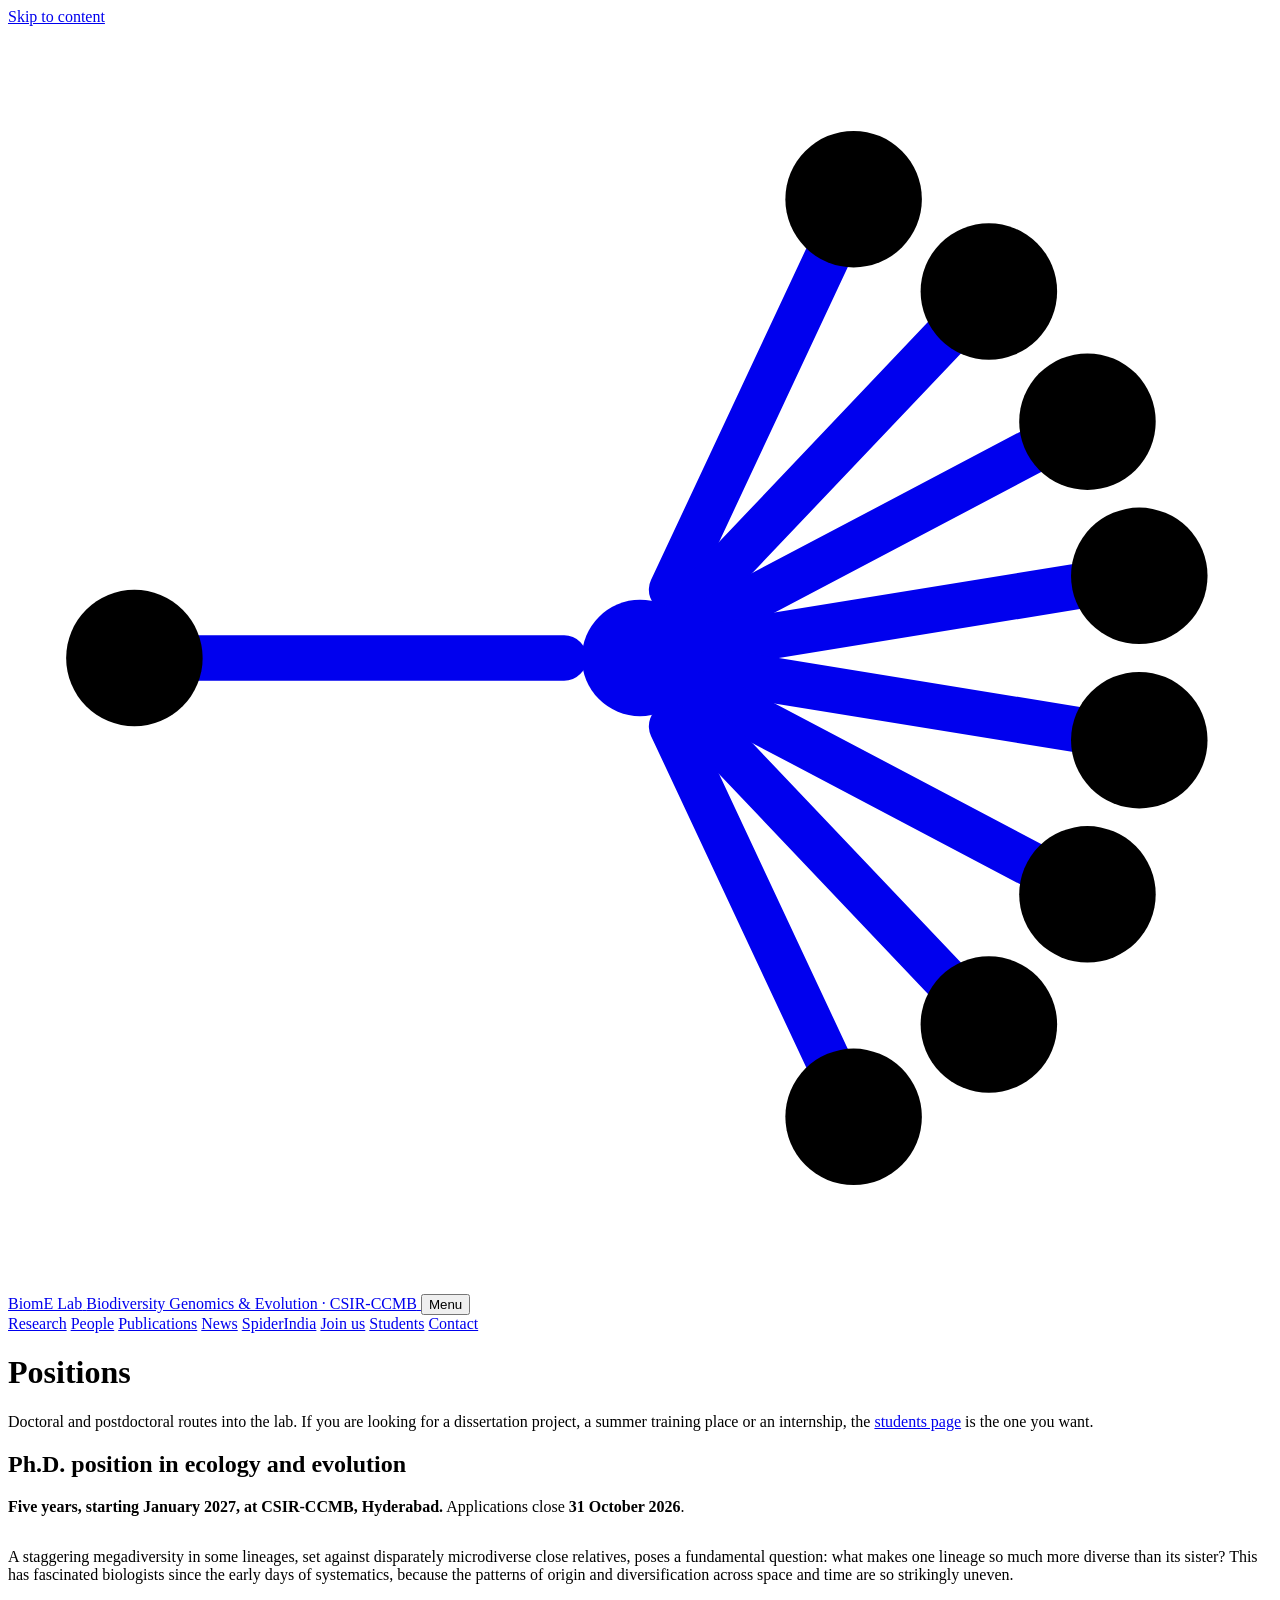
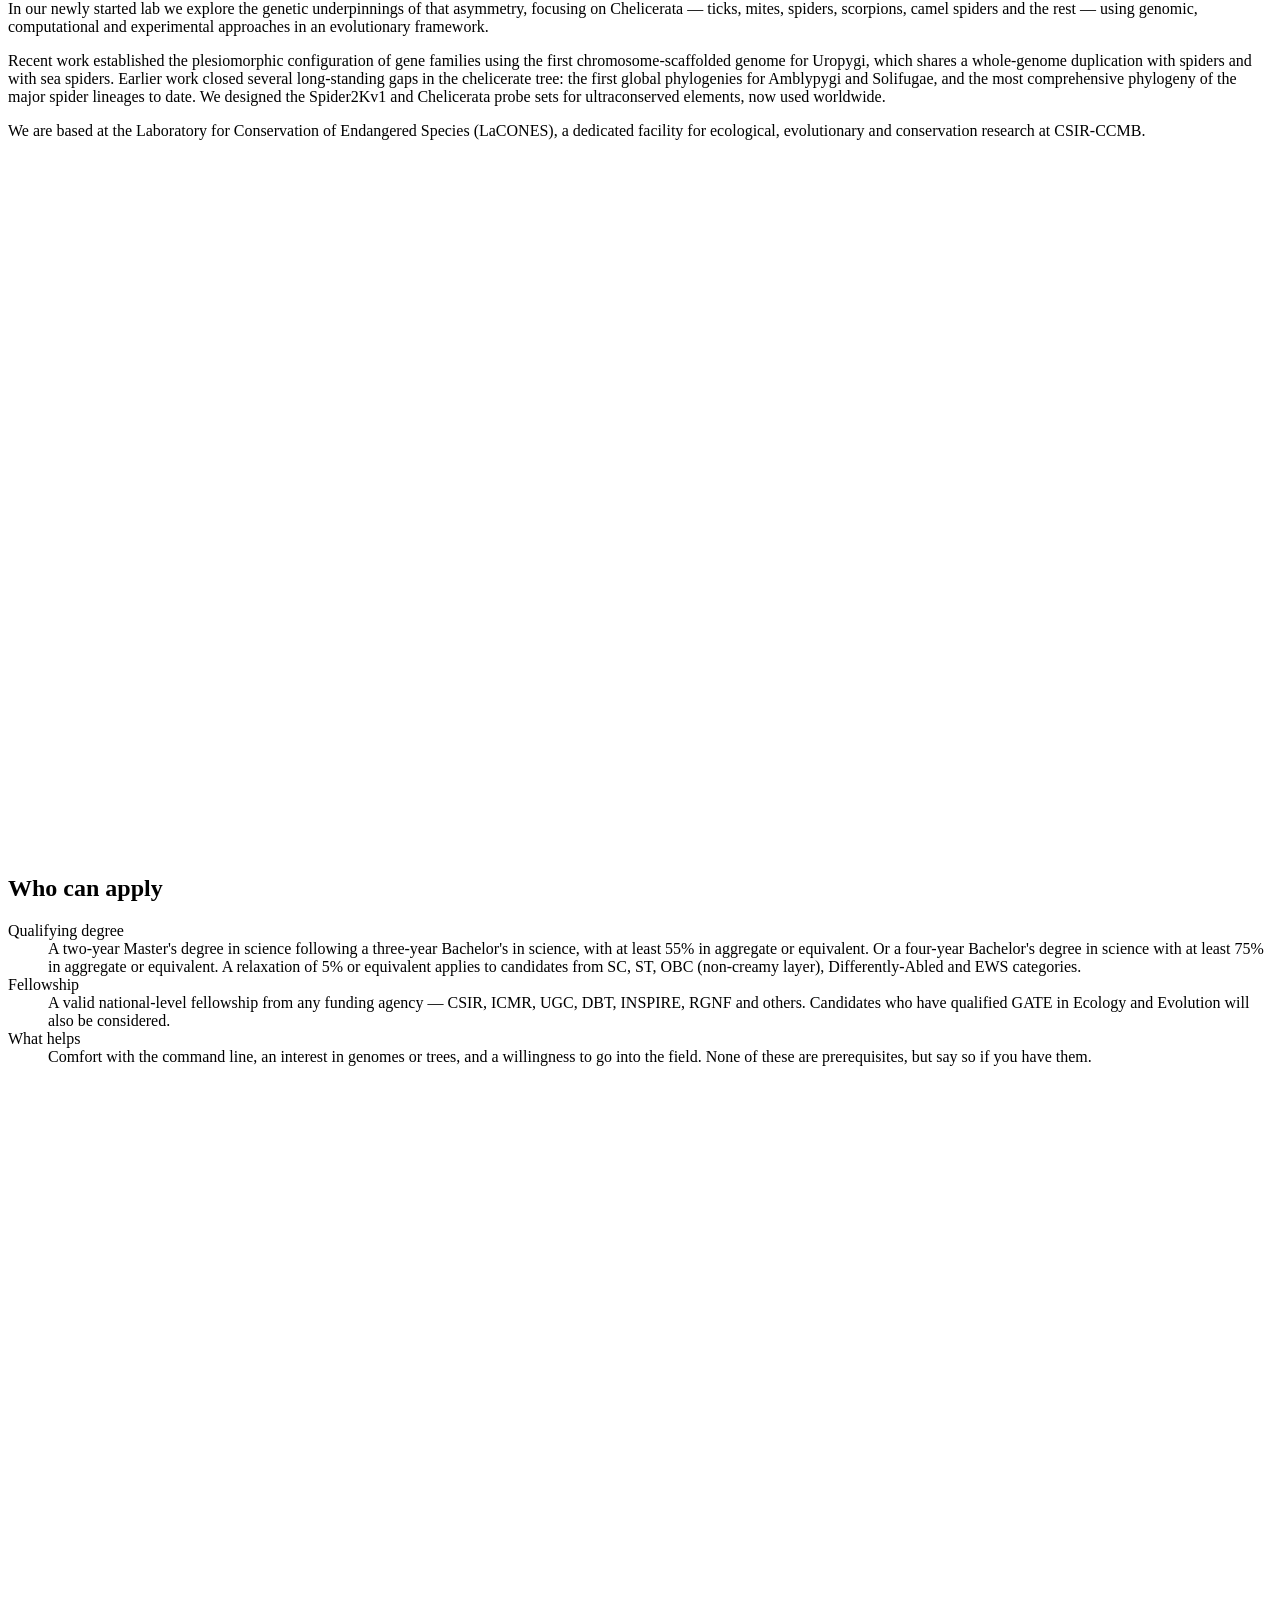
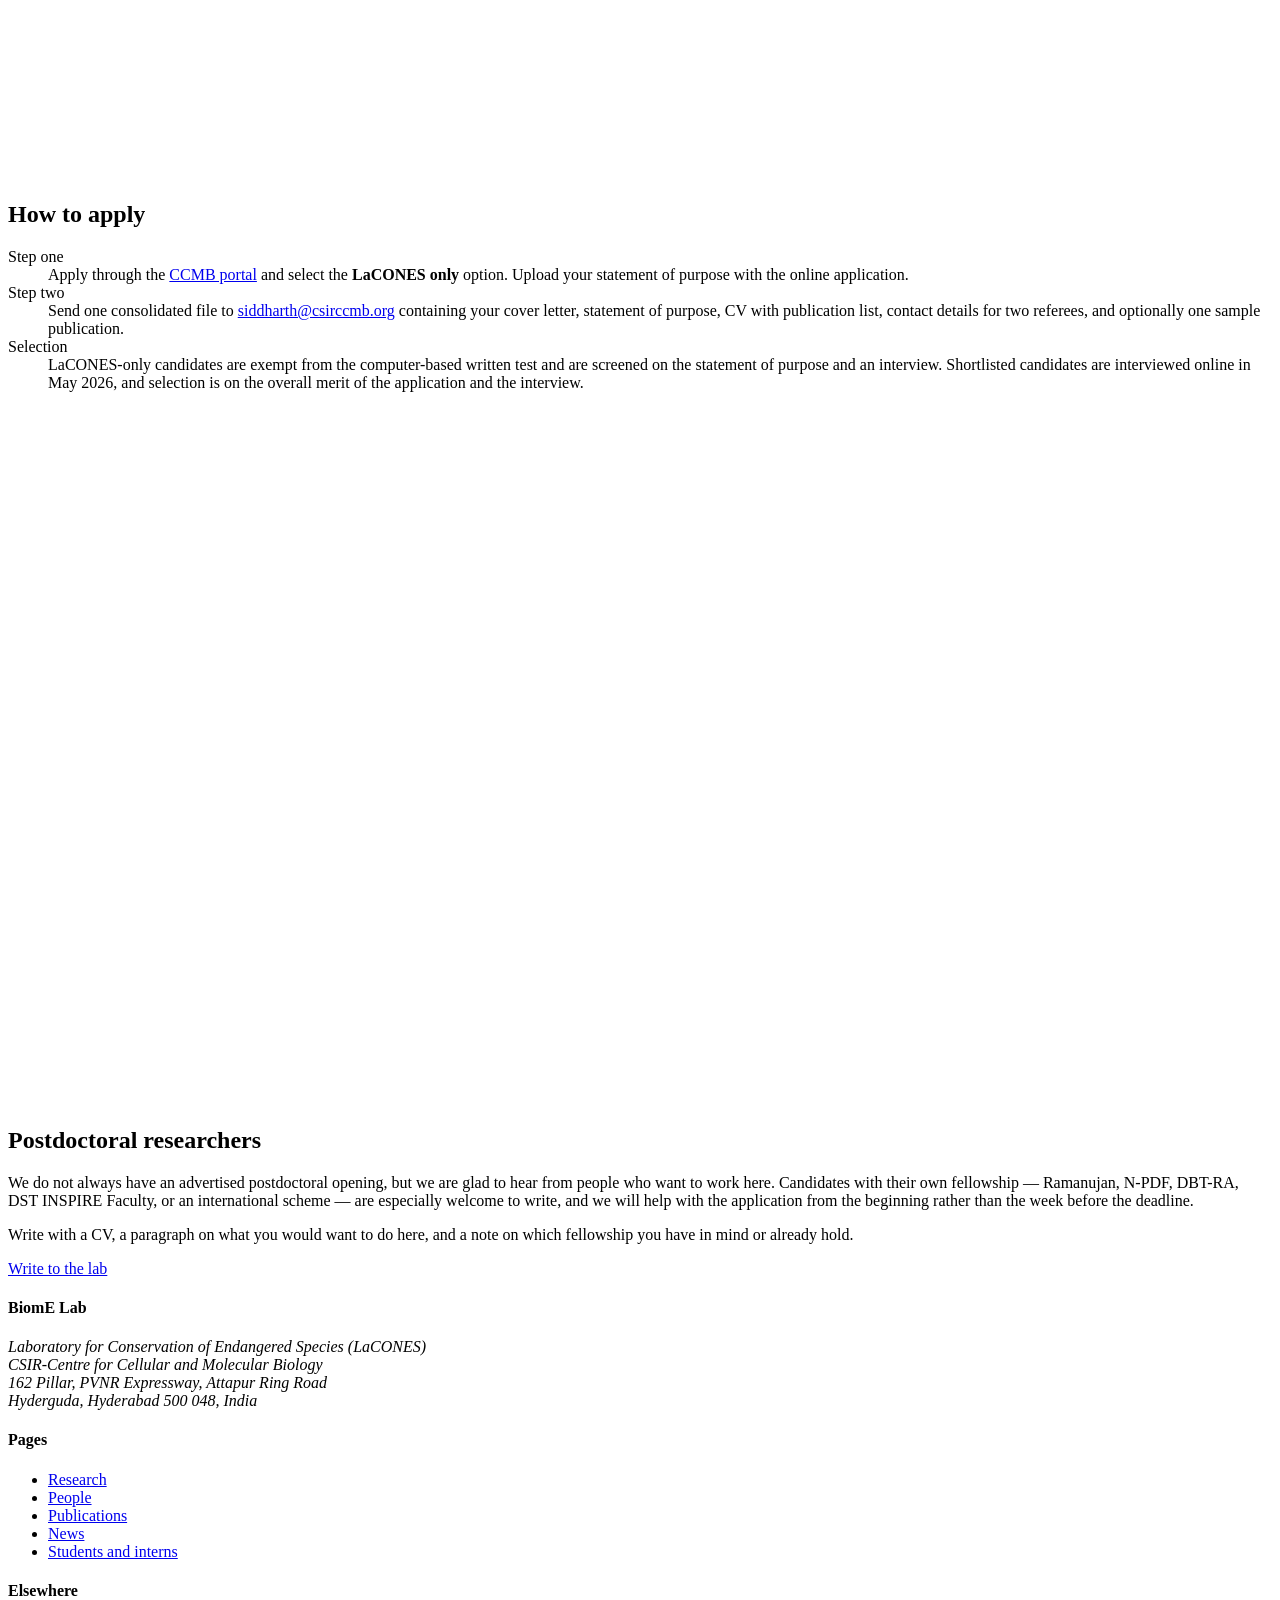
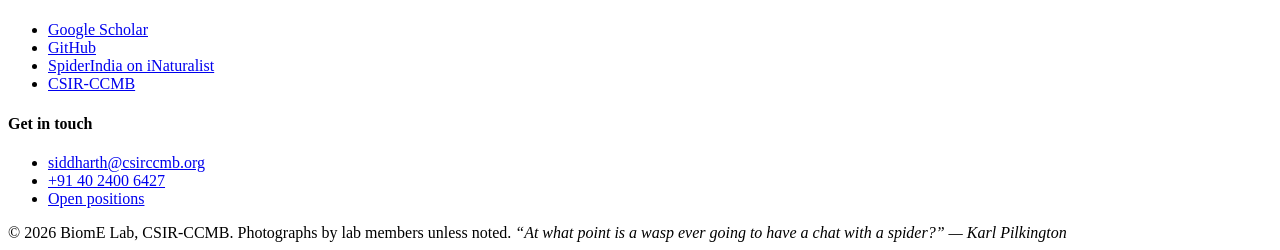
==== join.html @ b6439d6e "Update join.html" ====
<!doctype html>
<html lang="en">
<head>
<meta charset="utf-8">
<meta name="viewport" content="width=device-width, initial-scale=1">
<title>Positions &mdash; BiomE Lab</title>
<meta name="description" content="Open Ph.D. position and postdoctoral routes into the BiomE Lab, CSIR-CCMB, Hyderabad.">
<link rel="canonical" href="https://kulkarni-lab.github.io/join.html">
<meta property="og:title" content="Positions &mdash; BiomE Lab">
<meta property="og:description" content="Open Ph.D. position and postdoctoral routes into the BiomE Lab, CSIR-CCMB, Hyderabad.">
<meta property="og:type" content="website">
<meta property="og:url" content="https://kulkarni-lab.github.io/join.html">
<meta property="og:image" content="https://kulkarni-lab.github.io/assets/img/og-card.png">
<meta name="twitter:card" content="summary_large_image">
<link rel="icon" href="assets/img/favicon.svg" type="image/svg+xml">
<link rel="preconnect" href="https://fonts.googleapis.com">
<link rel="preconnect" href="https://fonts.gstatic.com" crossorigin>
<link href="https://fonts.googleapis.com/css2?family=Fraunces:opsz,wght@9..144,300..700&family=IBM+Plex+Sans:ital,wght@0,400;0,500;0,600;1,400&display=swap" rel="stylesheet">
<link rel="stylesheet" href="assets/css/style.css">
</head>
<body>
<a class="skip" href="#main">Skip to content</a>

<header class="site-header">
  <div class="shell header-inner">
    <a class="wordmark" href="index.html">
      <svg viewBox="0 0 100 100" class="mark" aria-hidden="true" focusable="false">
  <g fill="none" stroke="currentColor" stroke-width="3.6" stroke-linecap="round">
    <path d="M44 50 H11"/>
    <path d="M52.5 44.6 L66.5 14.7"/>
    <path d="M54.1 45.7 L76.9 21.7"/>
    <path d="M55.3 47.2 L84.5 31.8"/>
    <path d="M55.9 49.0 L88.5 43.7"/>
    <path d="M55.9 51.0 L88.5 56.3"/>
    <path d="M55.3 52.8 L84.5 68.2"/>
    <path d="M54.1 54.3 L76.9 78.3"/>
    <path d="M52.5 55.4 L66.5 85.3"/>
  </g>
  <circle cx="50" cy="50" r="4.6" fill="currentColor"/>
  <circle class="mark-lone" cx="10" cy="50" r="5.4"/>
  <circle class="mark-tip" cx="66.9" cy="13.7" r="5.4"/>
  <circle class="mark-tip" cx="77.6" cy="21.0" r="5.4"/>
  <circle class="mark-tip" cx="85.4" cy="31.3" r="5.4"/>
  <circle class="mark-tip" cx="89.5" cy="43.5" r="5.4"/>
  <circle class="mark-tip" cx="89.5" cy="56.5" r="5.4"/>
  <circle class="mark-tip" cx="85.4" cy="68.7" r="5.4"/>
  <circle class="mark-tip" cx="77.6" cy="79.0" r="5.4"/>
  <circle class="mark-tip" cx="66.9" cy="86.3" r="5.4"/>
</svg>
      <span class="wordmark-text">
        <span class="wordmark-name">BiomE Lab</span>
        <span class="wordmark-sub">Biodiversity Genomics &amp; Evolution &middot; CSIR-CCMB</span>
      </span>
    </a>
    <button class="nav-toggle" type="button" aria-expanded="false" aria-controls="primary-nav">Menu</button>
    <nav class="nav" id="primary-nav" aria-label="Primary">
      <a href="research.html">Research</a>
      <a href="people.html">People</a>
      <a href="publications.html">Publications</a>
      <a href="news.html">News</a>
      <a href="spiderindia.html">SpiderIndia</a>
      <a href="join.html" aria-current="page">Join us</a>
      <a href="students.html">Students</a>
      <a href="contact.html">Contact</a>
    </nav>
  </div>
</header>

<main id="main">

<div class="shell page-head">
  <h1>Positions</h1>
  <p class="lede">Doctoral and postdoctoral routes into the lab. If you are looking for a
    dissertation project, a summer training place or an internship, the
    <a href="students.html">students page</a> is the one you want.</p>
</div>

<section class="section">
  <div class="shell">
    <div class="callout">
      <h2>Ph.D. position in ecology and evolution</h2>
      <p><strong>Five years, starting January 2027, at CSIR-CCMB, Hyderabad.</strong>
        Applications close <strong>31 October 2026</strong>.</p>
    </div>

    <div class="measure" style="margin-top:2rem">
      <p>A staggering megadiversity in some lineages, set against disparately microdiverse close
        relatives, poses a fundamental question: what makes one lineage so much more diverse than its
        sister? This has fascinated biologists since the early days of systematics, because the
        patterns of origin and diversification across space and time are so strikingly uneven.</p>
      <p>In our newly started lab we explore the genetic underpinnings of that asymmetry, focusing on
        Chelicerata &mdash; ticks, mites, spiders, scorpions, camel spiders and the rest &mdash;
        using genomic, computational and experimental approaches in an evolutionary framework.</p>
      <p>Recent work established the plesiomorphic configuration of gene families using the first
        chromosome-scaffolded genome for Uropygi, which shares a whole-genome duplication with
        spiders and with sea spiders. Earlier work closed several long-standing gaps in the
        chelicerate tree: the first global phylogenies for Amblypygi and Solifugae, and the most
        comprehensive phylogeny of the major spider lineages to date. We designed the Spider2Kv1 and
        Chelicerata probe sets for ultraconserved elements, now used worldwide.</p>
      <p>We are based at the Laboratory for Conservation of Endangered Species (LaCONES), a dedicated
        facility for ecological, evolutionary and conservation research at CSIR-CCMB.</p>
    </div>
  </div>
</section>

<section class="section">
  <div class="shell">
    <div class="section-head">
      <svg class="branch" viewBox="0 0 40 22" aria-hidden="true"><path d="M0 10 H10 M10 4 V13.5 M10 4 H26 M10 13.5 H18 M18 8 V19 M18 8 H36 M18 13.5 H36 M18 19 H36"/></svg>
      <h2>Who can apply</h2>
    </div>
    <dl class="rows">
      <div class="row">
        <dt>Qualifying degree</dt>
        <dd>A two-year Master's degree in science following a three-year Bachelor's in science, with
          at least 55% in aggregate or equivalent. Or a four-year Bachelor's degree in science with
          at least 75% in aggregate or equivalent. A relaxation of 5% or equivalent applies to
          candidates from SC, ST, OBC (non-creamy layer), Differently-Abled and EWS categories.</dd>
      </div>
      <div class="row">
        <dt>Fellowship</dt>
        <dd>A valid national-level fellowship from any funding agency &mdash; CSIR, ICMR, UGC, DBT,
          INSPIRE, RGNF and others. Candidates who have qualified GATE in Ecology and Evolution will
          also be considered.</dd>
      </div>
      <div class="row">
        <dt>What helps</dt>
        <dd>Comfort with the command line, an interest in genomes or trees, and a willingness to go
          into the field. None of these are prerequisites, but say so if you have them.</dd>
      </div>
    </dl>
  </div>
</section>

<section class="section">
  <div class="shell">
    <div class="section-head">
      <svg class="branch" viewBox="0 0 40 22" aria-hidden="true"><path d="M0 10 H10 M10 4 V13.5 M10 4 H26 M10 13.5 H18 M18 8 V19 M18 8 H36 M18 13.5 H36 M18 19 H36"/></svg>
      <h2>How to apply</h2>
    </div>
    <dl class="rows">
      <div class="row">
        <dt>Step one</dt>
        <dd>Apply through the <a href="https://www.ccmb.res.in/academics/#phd-sec">CCMB portal</a>
          and select the <strong>LaCONES only</strong> option. Upload your statement of purpose with
          the online application.</dd>
      </div>
      <div class="row">
        <dt>Step two</dt>
        <dd>Send one consolidated file to
          <a href="mailto:siddharth@csirccmb.org">siddharth@csirccmb.org</a> containing your cover
          letter, statement of purpose, CV with publication list, contact details for two referees,
          and optionally one sample publication.</dd>
      </div>
      <div class="row">
        <dt>Selection</dt>
        <dd>LaCONES-only candidates are exempt from the computer-based written test and are screened
          on the statement of purpose and an interview. Shortlisted candidates are interviewed online
          in May 2026, and selection is on the overall merit of the application and the interview.</dd>
      </div>
    </dl>
  </div>
</section>

<section class="section">
  <div class="shell">
    <div class="section-head">
      <svg class="branch" viewBox="0 0 40 22" aria-hidden="true"><path d="M0 10 H10 M10 4 V13.5 M10 4 H26 M10 13.5 H18 M18 8 V19 M18 8 H36 M18 13.5 H36 M18 19 H36"/></svg>
      <h2>Postdoctoral researchers</h2>
    </div>
    <div class="measure">
      <p>We do not always have an advertised postdoctoral opening, but we are glad to hear from
        people who want to work here. Candidates with their own fellowship &mdash; Ramanujan, N-PDF,
        DBT-RA, DST INSPIRE Faculty, or an international scheme &mdash; are especially welcome to
        write, and we will help with the application from the beginning rather than the week before
        the deadline.</p>
      <p>Write with a CV, a paragraph on what you would want to do here, and a note on which
        fellowship you have in mind or already hold.</p>
      <p><a class="btn btn-solid" href="mailto:siddharth@csirccmb.org">Write to the lab</a></p>
    </div>
  </div>
</section>
</main>

<footer class="site-footer">
  <div class="shell">
    <div class="footer-grid">
      <div>
        <h4>BiomE Lab</h4>
        <address>
          Laboratory for Conservation of Endangered Species (LaCONES)<br>
          CSIR-Centre for Cellular and Molecular Biology<br>
          162 Pillar, PVNR Expressway, Attapur Ring Road<br>
          Hyderguda, Hyderabad 500 048, India
        </address>
      </div>
      <div>
        <h4>Pages</h4>
        <ul>
          <li><a href="research.html">Research</a></li>
          <li><a href="people.html">People</a></li>
          <li><a href="publications.html">Publications</a></li>
          <li><a href="news.html">News</a></li>
          <li><a href="students.html">Students and interns</a></li>
        </ul>
      </div>
      <div>
        <h4>Elsewhere</h4>
        <ul>
          <li><a href="https://scholar.google.co.in/citations?user=xo9jTM0AAAAJ&amp;hl=en">Google Scholar</a></li>
          <li><a href="https://github.com/kulkarni-lab">GitHub</a></li>
          <li><a href="https://www.inaturalist.org/projects/spiderindia">SpiderIndia on iNaturalist</a></li>
          <li><a href="https://www.ccmb.res.in/">CSIR-CCMB</a></li>
        </ul>
      </div>
      <div>
        <h4>Get in touch</h4>
        <ul>
          <li><a href="mailto:siddharth@csirccmb.org">siddharth@csirccmb.org</a></li>
          <li><a href="tel:+914024006427">+91 40 2400 6427</a></li>
          <li><a href="join.html">Open positions</a></li>
        </ul>
      </div>
    </div>
    <div class="colophon">
      <span>&copy; <span id="year">2026</span> BiomE Lab, CSIR-CCMB. Photographs by lab members unless noted.</span>
      <em>&ldquo;At what point is a wasp ever going to have a chat with a spider?&rdquo; &mdash; Karl Pilkington</em>
    </div>
  </div>
</footer>

<script src="data/publications.js"></script>
<script src="data/people.js"></script>
<script src="data/projects.js"></script>
<script src="data/news.js"></script>
<script src="assets/js/site.js"></script>
</body>
</html>
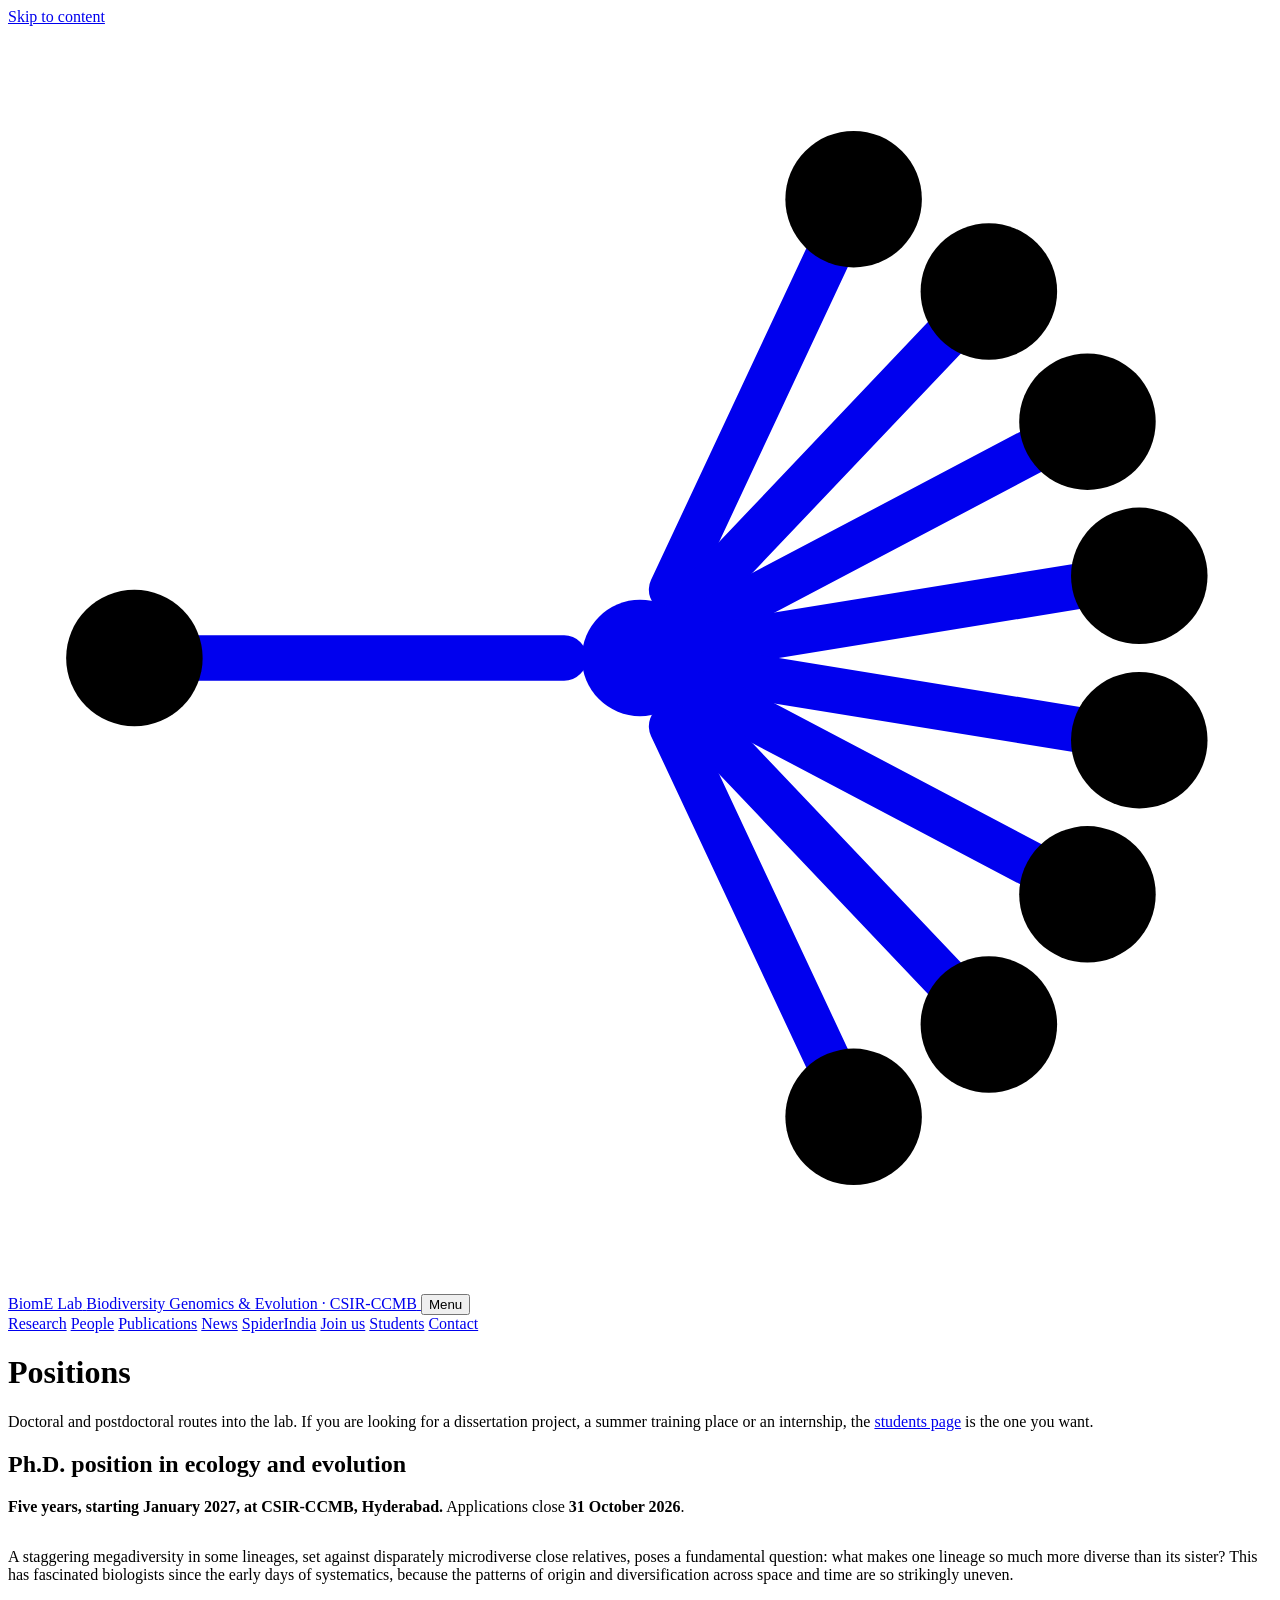
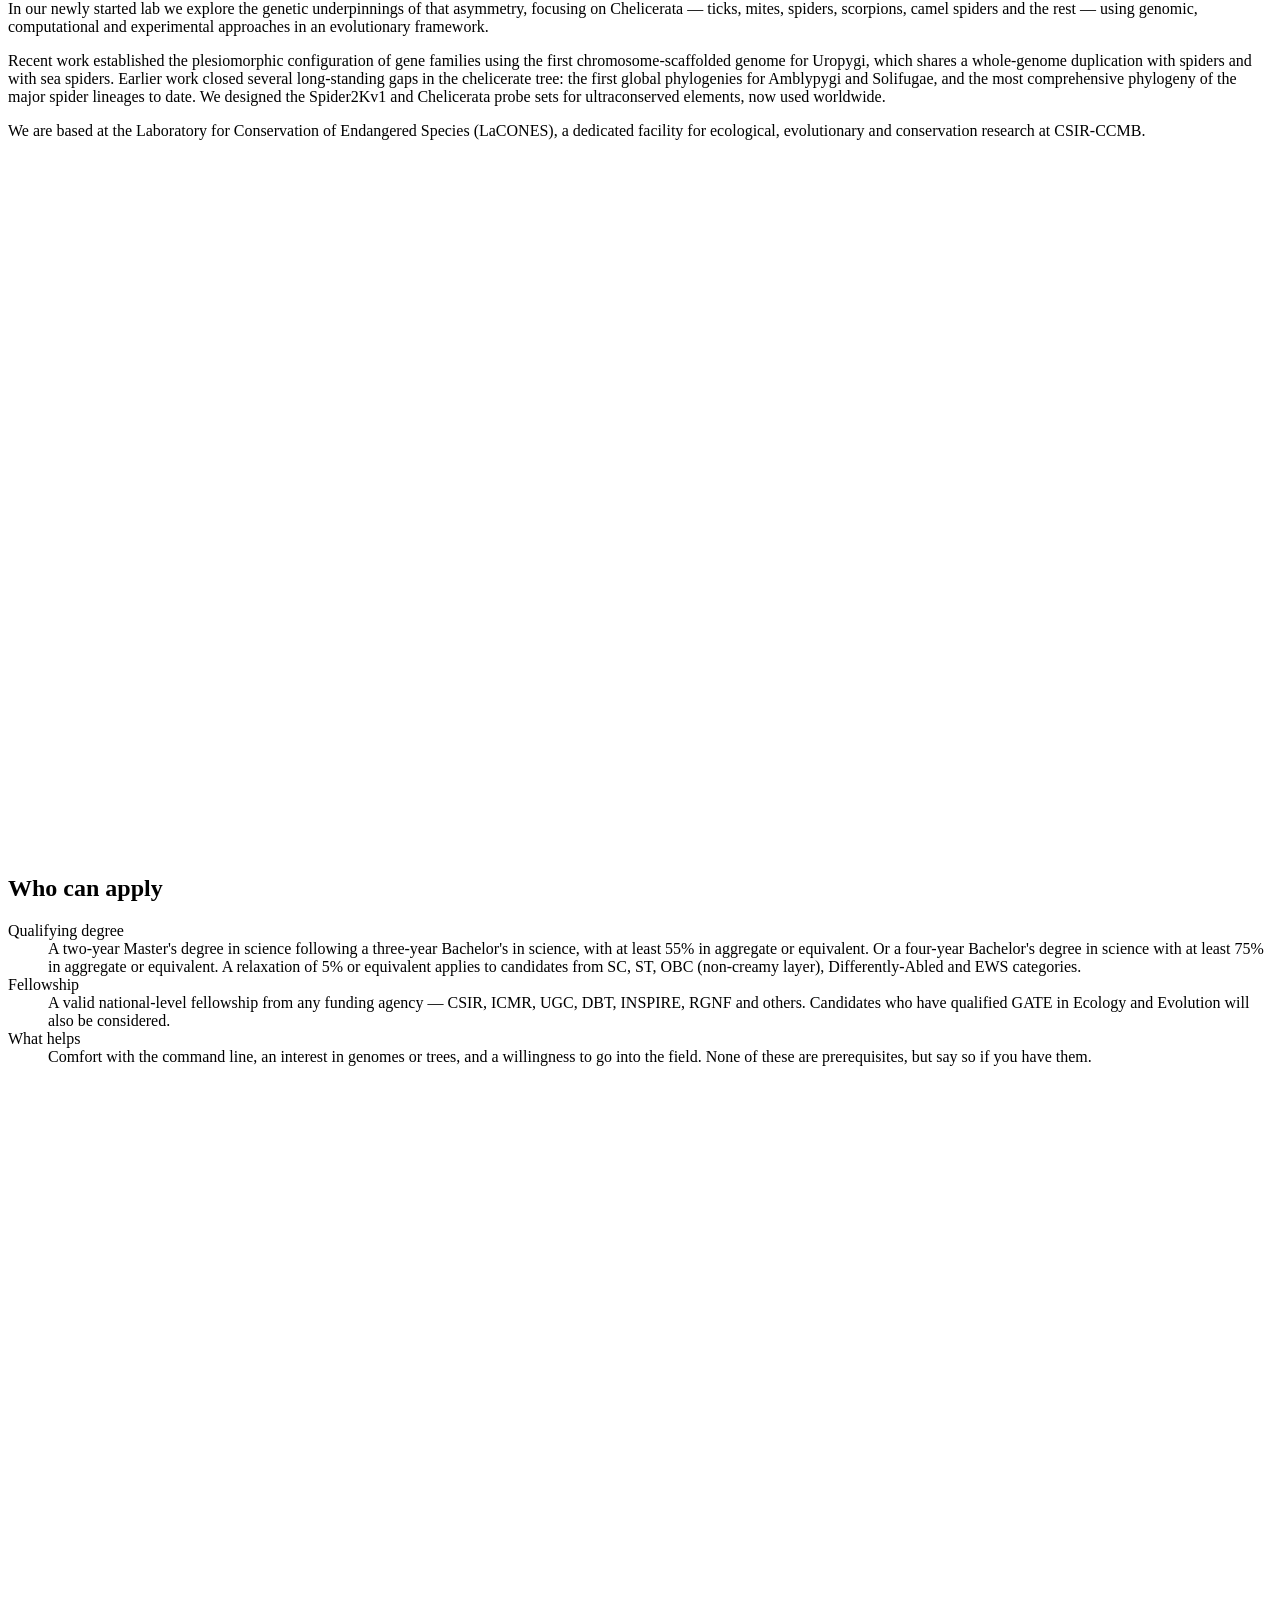
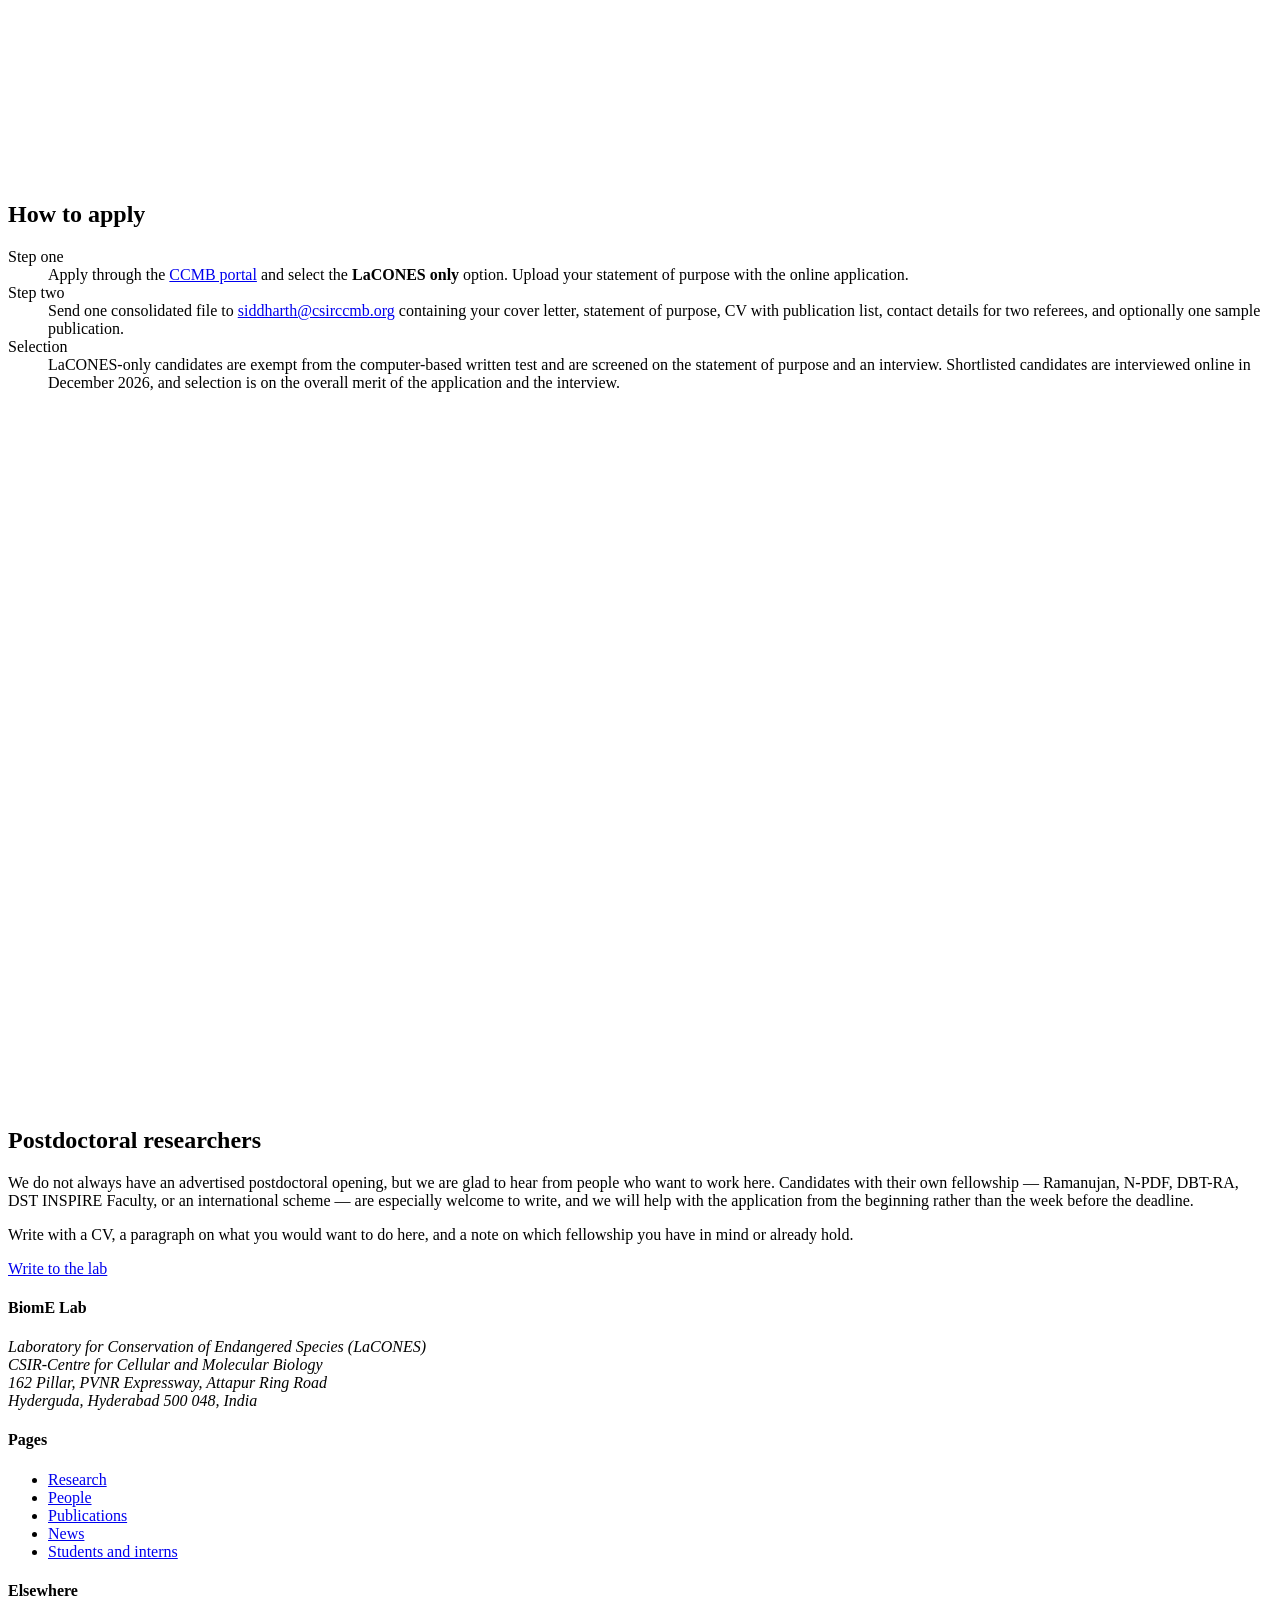
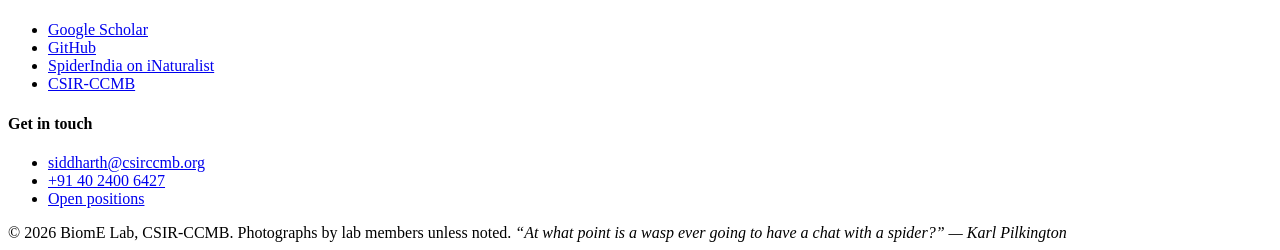
==== commit cac1b5ac: "Update interview date from May to December 2026" ====
--- a/join.html
+++ b/join.html
@@ -156,7 +156,7 @@
         <dt>Selection</dt>
         <dd>LaCONES-only candidates are exempt from the computer-based written test and are screened
           on the statement of purpose and an interview. Shortlisted candidates are interviewed online
-          in May 2026, and selection is on the overall merit of the application and the interview.</dd>
+          in December 2026, and selection is on the overall merit of the application and the interview.</dd>
       </div>
     </dl>
   </div>
